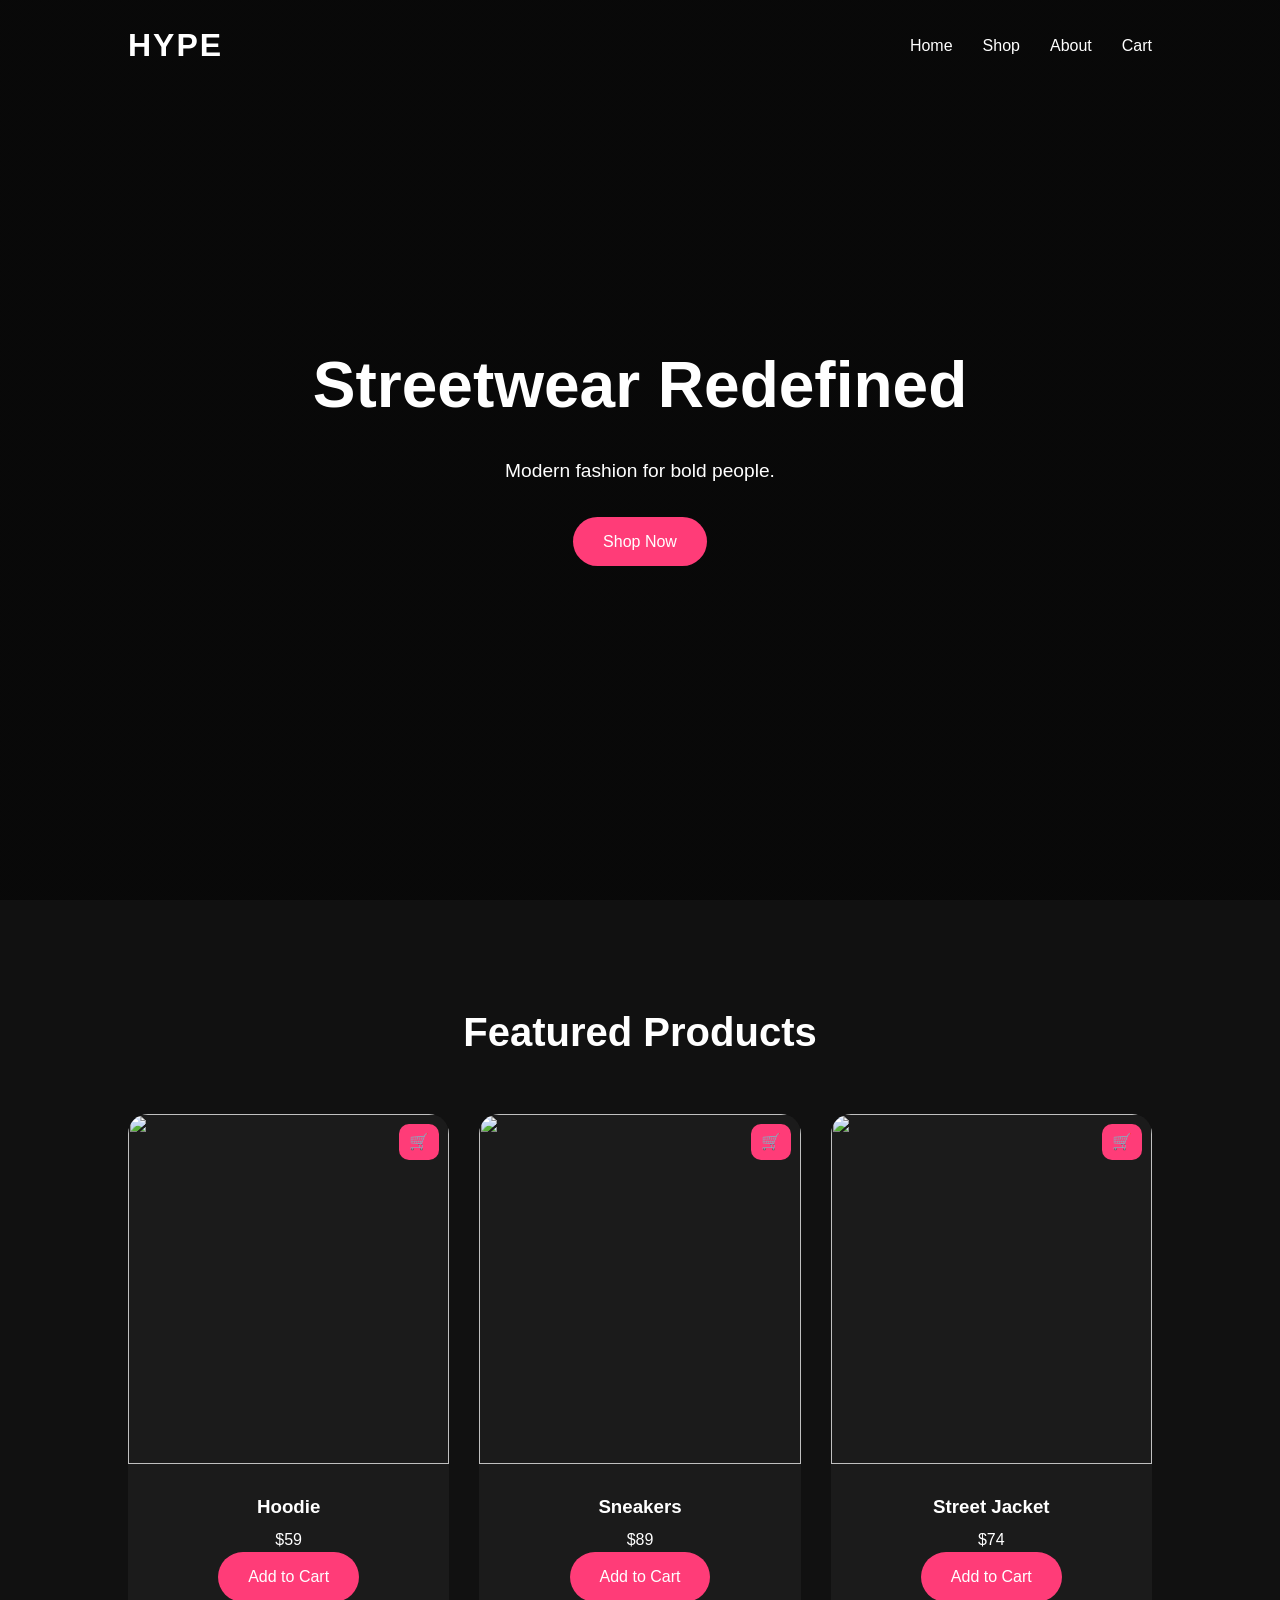
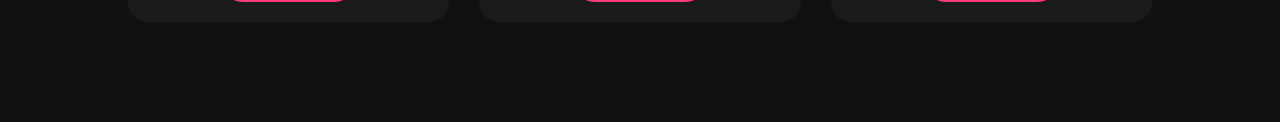
==== presonalproject/index.html @ e429f422 "add" ====
<!DOCTYPE html>
<html lang="en">
<head>
  <meta charset="UTF-8">
  <meta name="viewport" content="width=device-width, initial-scale=1.0">
  <title>HYPE Streetwear</title>
  <link rel="stylesheet" href="css/style.css">
</head>

<body>

<nav class="navbar">
  <div class="logo">HYPE</div>

  <ul class="nav-links">
    <li><a href="index.html">Home</a></li>
    <li><a href="shop.html">Shop</a></li>
    <li><a href="about.html">About</a></li>
    <li><a href="cart.html">Cart</a></li>
  </ul>
</nav>

<section class="hero">
  <div class="hero-content">
    <h1>Streetwear Redefined</h1>
    <p>Modern fashion for bold people.</p>
    <a href="shop.html" class="btn">Shop Now</a>
  </div>
</section>

<section class="products">
  <h2>Featured Products</h2>

  <div class="product-grid">

    <div class="product-card">
      <img src="https://images.unsplash.com/photo-1523398002811-999ca8dec234">
      <div class="product-info">
        <h3>Hoodie</h3>
        <p>$59</p>
        <a href="cart.html" class="btn">Add to Cart</a>
      </div>
    </div>

    <div class="product-card">
      <img src="https://images.unsplash.com/photo-1542291026-7eec264c27ff">
      <div class="product-info">
        <h3>Sneakers</h3>
        <p>$89</p>
        <a href="cart.html" class="btn">Add to Cart</a>
      </div>
    </div>

    <div class="product-card">
      <img src="https://images.unsplash.com/photo-1515886657613-9f3515b0c78f">
      <div class="product-info">
        <h3>Street Jacket</h3>
        <p>$74</p>
        <a href="cart.html" class="btn">Add to Cart</a>
      </div>
    </div>

  </div>
</section>

</body>
</html>
---- presonalproject/css/style.css ----
/* RESET */
*{
  margin: 0;
  padding: 0;
  box-sizing: border-box;
}

/* BODY */
body{
  font-family: 'Poppins', sans-serif;
  background: #111;
  color: white;
  line-height: 1.6;
}

/* NAVBAR */
.navbar{
  display: flex;
  justify-content: space-between;
  align-items: center;
  padding: 20px 10%;
  position: absolute;
  width: 100%;
  z-index: 100;
}

.logo{
  font-size: 2rem;
  font-weight: 700;
  letter-spacing: 2px;
}

.nav-links{
  display: flex;
  list-style: none;
  gap: 30px;
}

.nav-links a{
  text-decoration: none;
  color: white;
  transition: 0.3s;
}

.nav-links a:hover{
  color: #ff3c78;
}

/* HERO */
.hero{
  height: 100vh;
  background:
    linear-gradient(rgba(0,0,0,0.5), rgba(0,0,0,0.5)),
    url('https://images.unsplash.com/photo-1529139574466-a303027c1d8b?q=80&w=1400&auto=format&fit=crop');

  background-size: cover;
  background-position: center;

  display: flex;
  justify-content: center;
  align-items: center;
  text-align: center;
}

.hero-content{
  animation: fadeIn 2s ease;
}

.hero h1{
  font-size: 4rem;
  margin-bottom: 20px;
}

.hero p{
  font-size: 1.2rem;
  margin-bottom: 30px;
}

/* BUTTON (FIXED FOR LINKS) */
.btn{
  display: inline-block;
  padding: 12px 30px;
  background: #ff3c78;
  color: white;
  text-decoration: none;
  border-radius: 30px;
  transition: 0.3s;
}

.btn:hover{
  background: white;
  color: black;
}

/* PRODUCTS */
.products{
  padding: 100px 10%;
  text-align: center;
}

.products h2{
  font-size: 2.5rem;
  margin-bottom: 50px;
}

.product-grid{
  display: grid;
  grid-template-columns: repeat(auto-fit, minmax(250px,1fr));
  gap: 30px;
}

.product-card{
  background: #1b1b1b;
  border-radius: 20px;
  overflow: hidden;
  transition: 0.4s;
}

.product-card:hover{
  transform: translateY(-10px);
}

.product-card img{
  width: 100%;
  height: 350px;
  object-fit: cover;
  transition: 0.4s;
}

.product-card:hover img{
  transform: scale(1.05);
}

.product-info{
  padding: 20px;
}

/* TABLE */
.table-section{
  padding: 100px 10%;
  text-align: center;
}

table{
  width: 100%;
  border-collapse: collapse;
  background: #1b1b1b;
}

th, td{
  padding: 15px;
  border: 1px solid #333;
}

th{
  background: #ff3c78;
}

/* ABOUT */
.about{
  padding: 100px 10%;
  text-align: center;
}

/* FOOTER */
footer{
  background: black;
  text-align: center;
  padding: 20px;
}

/* ANIMATION */
@keyframes fadeIn{
  from{
    opacity: 0;
    transform: translateY(30px);
  }
  to{
    opacity: 1;
    transform: translateY(0);
  }
}

/* RESPONSIVE */
@media(max-width: 768px){
  .navbar{
    flex-direction: column;
    gap: 20px;
  }

  .hero h1{
    font-size: 2.5rem;
  }

  .nav-links{
    gap: 15px;
  }
}

.product-card p{
  margin-top: 5px;
}

.product-card{
  position: relative;
}

.product-card::after{
  content: "🛒";
  position: absolute;
  top: 10px;
  right: 10px;
  background: #ff3c78;
  padding: 5px 10px;
  border-radius: 10px;
}
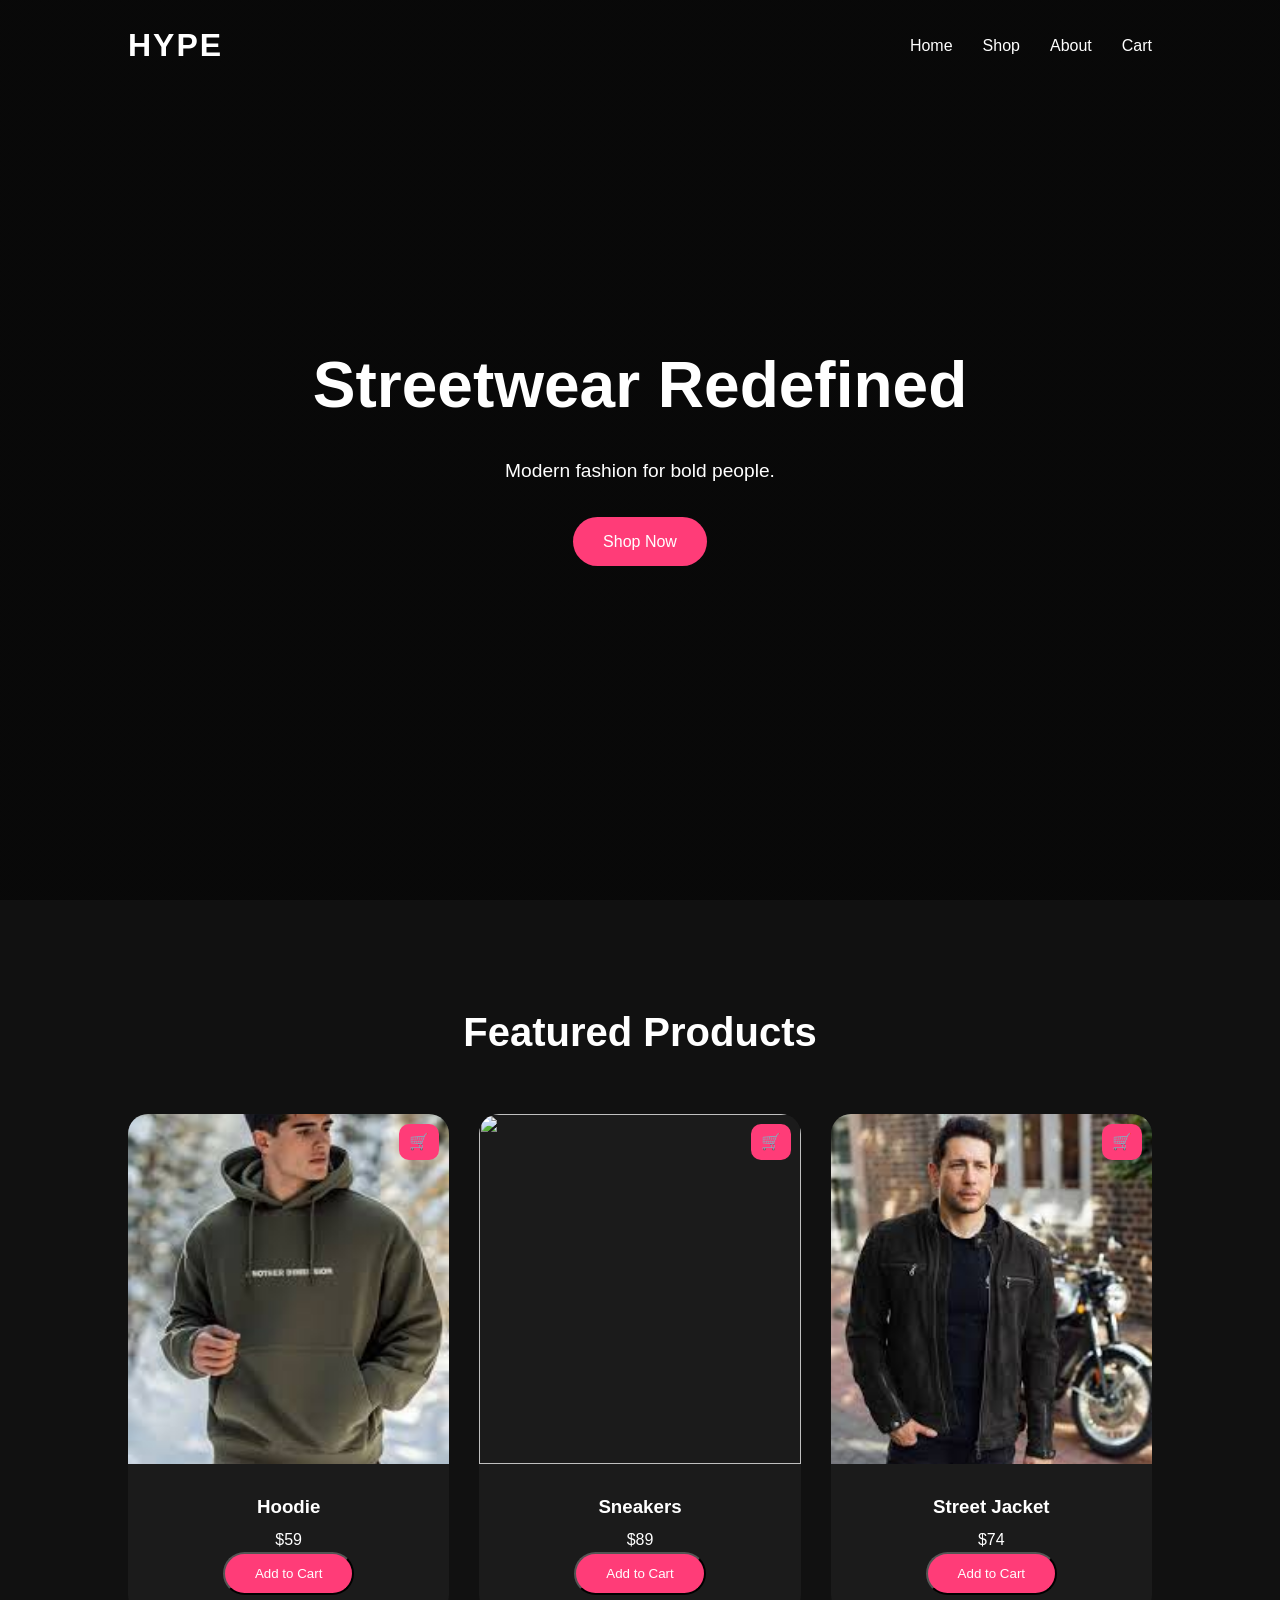
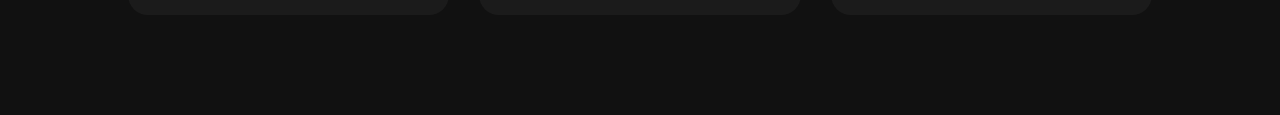
==== commit 0720dac9: "add" ====
--- a/presonalproject/index.html
+++ b/presonalproject/index.html
@@ -34,34 +34,66 @@
   <div class="product-grid">
 
     <div class="product-card">
-      <img src="https://images.unsplash.com/photo-1523398002811-999ca8dec234">
+      <img src="images/hoodie.png">
+
       <div class="product-info">
         <h3>Hoodie</h3>
         <p>$59</p>
-        <a href="cart.html" class="btn">Add to Cart</a>
+
+        <button class="btn"
+        onclick="addToCart('Hoodie', 59, 'images/hoodie.png')">
+          Add to Cart
+        </button>
       </div>
     </div>
 
     <div class="product-card">
       <img src="https://images.unsplash.com/photo-1542291026-7eec264c27ff">
+
       <div class="product-info">
         <h3>Sneakers</h3>
         <p>$89</p>
-        <a href="cart.html" class="btn">Add to Cart</a>
+
+        <button class="btn"
+        onclick="addToCart('Sneakers', 89, 'https://images.unsplash.com/photo-1542291026-7eec264c27ff')">
+          Add to Cart
+        </button>
       </div>
     </div>
 
     <div class="product-card">
-      <img src="https://images.unsplash.com/photo-1515886657613-9f3515b0c78f">
+      <img src="images/streetjacked.png">
+
       <div class="product-info">
         <h3>Street Jacket</h3>
         <p>$74</p>
-        <a href="cart.html" class="btn">Add to Cart</a>
+
+        <button class="btn"
+        onclick="addToCart('Street Jacket', 74, 'images/streetjacked.png')">
+          Add to Cart
+        </button>
       </div>
     </div>
 
   </div>
 </section>
 
+<script>
+function addToCart(name, price, image) {
+
+  let cart = JSON.parse(localStorage.getItem("cart")) || [];
+
+  cart.push({
+    name: name,
+    price: price,
+    image: image
+  });
+
+  localStorage.setItem("cart", JSON.stringify(cart));
+
+  alert(name + " added to cart!");
+}
+</script>
+
 </body>
 </html>
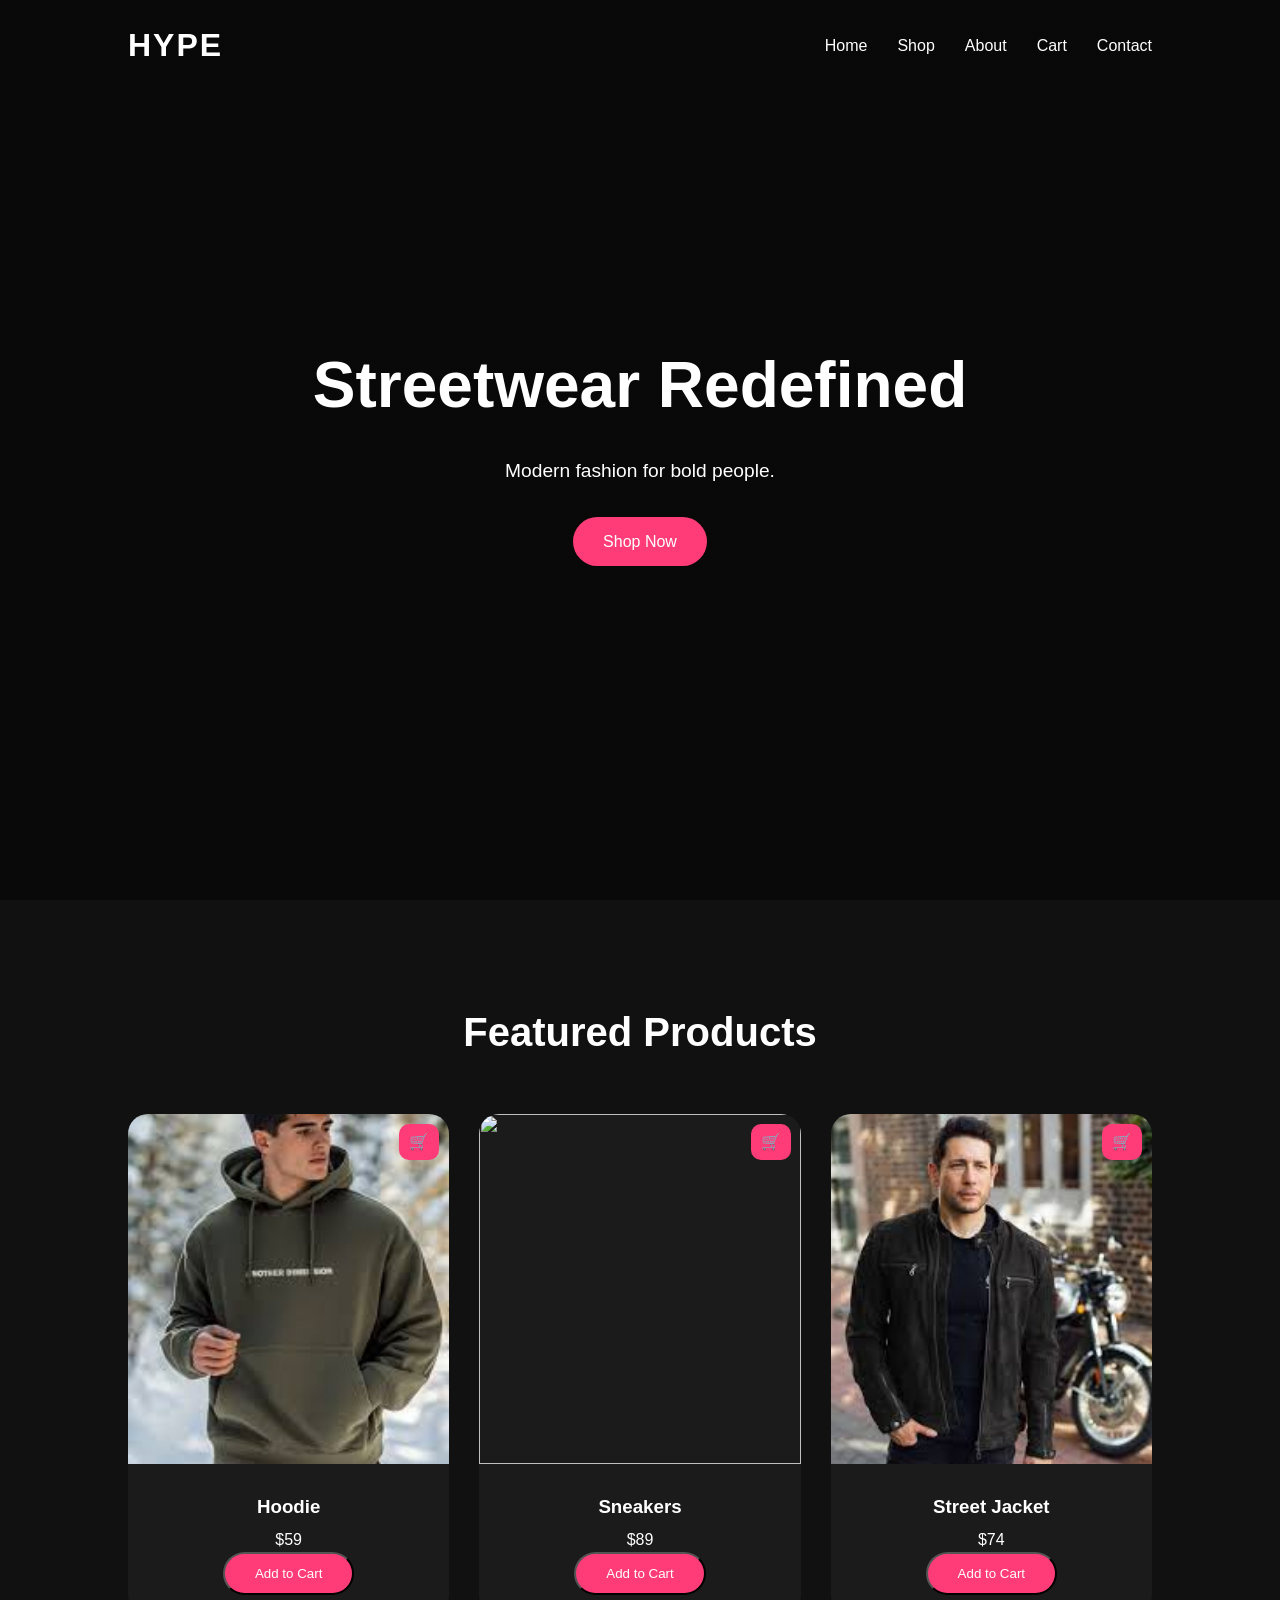
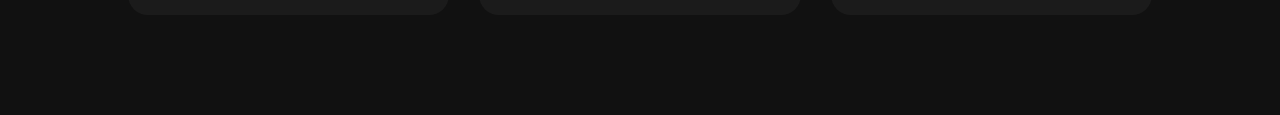
==== commit f709e425: "add" ====
--- a/presonalproject/index.html
+++ b/presonalproject/index.html
@@ -17,6 +17,7 @@
     <li><a href="shop.html">Shop</a></li>
     <li><a href="about.html">About</a></li>
     <li><a href="cart.html">Cart</a></li>
+    <li><a href="contact.html">Contact</a></li>
   </ul>
 </nav>
 
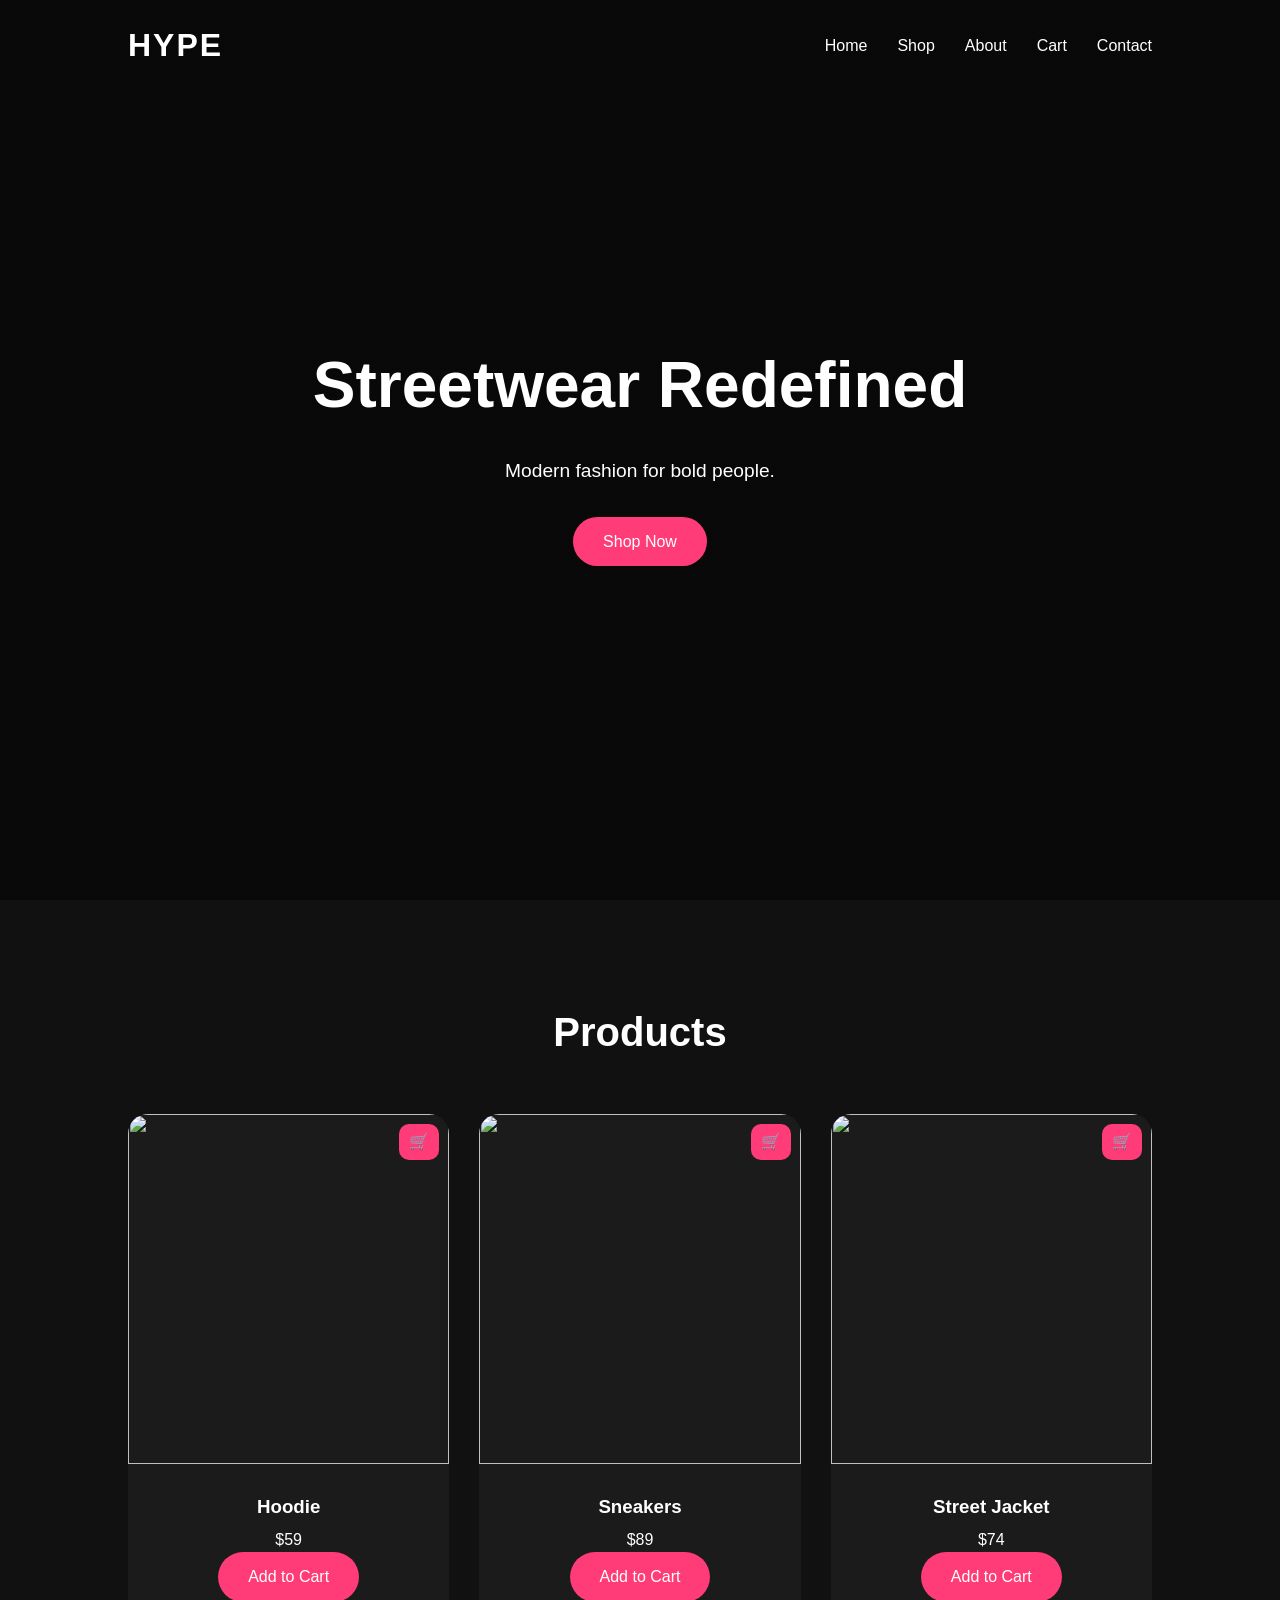
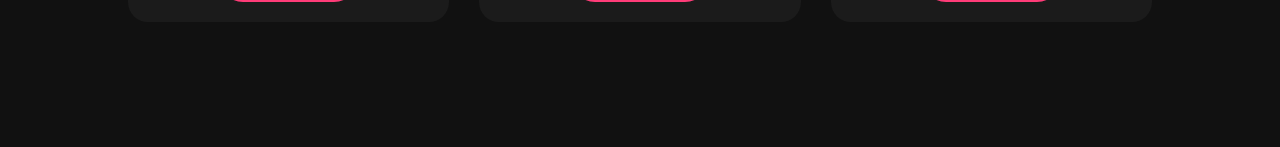
==== commit f1117648: "add" ====
--- a/presonalproject/index.html
+++ b/presonalproject/index.html
@@ -30,56 +30,107 @@
 </section>
 
 <section class="products">
-  <h2>Featured Products</h2>
+
+  <h2>Products</h2>
 
   <div class="product-grid">
 
+    <!-- HOODIE -->
+
     <div class="product-card">
-      <img src="images/hoodie.png">
+
+      <a href="#hoodie-popup">
+        <img src="https://images.unsplash.com/photo-1523398002811-999ca8dec234">
+      </a>
 
       <div class="product-info">
+
         <h3>Hoodie</h3>
+
         <p>$59</p>
 
-        <button class="btn"
-        onclick="addToCart('Hoodie', 59, 'images/hoodie.png')">
+        <a href="cart.html" class="btn">
           Add to Cart
-        </button>
+        </a>
+
       </div>
+
     </div>
 
+    <div id="hoodie-popup" class="popup">
+
+      <a href="#" class="close"></a>
+
+      <img src="https://images.unsplash.com/photo-1523398002811-999ca8dec234">
+
+    </div>
+
+    <!-- SNEAKERS -->
+
     <div class="product-card">
+
+      <a href="#sneakers-popup">
+        <img src="https://images.unsplash.com/photo-1542291026-7eec264c27ff">
+      </a>
+
+      <div class="product-info">
+
+        <h3>Sneakers</h3>
+
+        <p>$89</p>
+
+        <a href="cart.html" class="btn">
+          Add to Cart
+        </a>
+
+      </div>
+
+    </div>
+
+    <div id="sneakers-popup" class="popup">
+
+      <a href="#" class="close"></a>
+
       <img src="https://images.unsplash.com/photo-1542291026-7eec264c27ff">
 
-      <div class="product-info">
-        <h3>Sneakers</h3>
-        <p>$89</p>
-
-        <button class="btn"
-        onclick="addToCart('Sneakers', 89, 'https://images.unsplash.com/photo-1542291026-7eec264c27ff')">
-          Add to Cart
-        </button>
-      </div>
     </div>
 
+    <!-- JACKET -->
+
     <div class="product-card">
-      <img src="images/streetjacked.png">
+
+      <a href="#jacket-popup">
+        <img src="https://images.unsplash.com/photo-1515886657613-9f3515b0c78f">
+      </a>
 
       <div class="product-info">
+
         <h3>Street Jacket</h3>
+
         <p>$74</p>
 
-        <button class="btn"
-        onclick="addToCart('Street Jacket', 74, 'images/streetjacked.png')">
+        <a href="cart.html" class="btn">
           Add to Cart
-        </button>
+        </a>
+
       </div>
+
+    </div>
+
+    <div id="jacket-popup" class="popup">
+
+      <a href="#" class="close"></a>
+
+      <img src="https://images.unsplash.com/photo-1515886657613-9f3515b0c78f">
+
     </div>
 
   </div>
+
 </section>
 
 <script>
+
 function addToCart(name, price, image) {
 
   let cart = JSON.parse(localStorage.getItem("cart")) || [];
@@ -94,7 +145,14 @@
 
   alert(name + " added to cart!");
 }
+
 </script>
+
+<div class="image-popup" id="popup">
+
+  <img id="popup-img">
+
+</div>
 
 </body>
 </html>
--- a/presonalproject/css/style.css
+++ b/presonalproject/css/style.css
@@ -213,4 +213,64 @@
   background: #ff3c78;
   padding: 5px 10px;
   border-radius: 10px;
+}
+
+/* IMAGE POPUP */
+
+.popup{
+  position: fixed;
+
+  top: 0;
+  left: 0;
+
+  width: 100%;
+  height: 100%;
+
+  background: rgba(0,0,0,0.85);
+
+  display: none;
+
+  justify-content: center;
+  align-items: center;
+
+  z-index: 9999;
+}
+
+.popup:target{
+  display: flex;
+}
+
+.popup img{
+  max-width: 80%;
+  max-height: 80%;
+
+  border-radius: 20px;
+
+  animation: zoom 0.3s ease;
+}
+
+.close{
+  position: absolute;
+
+  width: 100%;
+  height: 100%;
+
+  top: 0;
+  left: 0;
+}
+
+.product-card img{
+  cursor: pointer;
+}
+
+@keyframes zoom{
+  from{
+    transform: scale(0.7);
+    opacity: 0;
+  }
+
+  to{
+    transform: scale(1);
+    opacity: 1;
+  }
 }
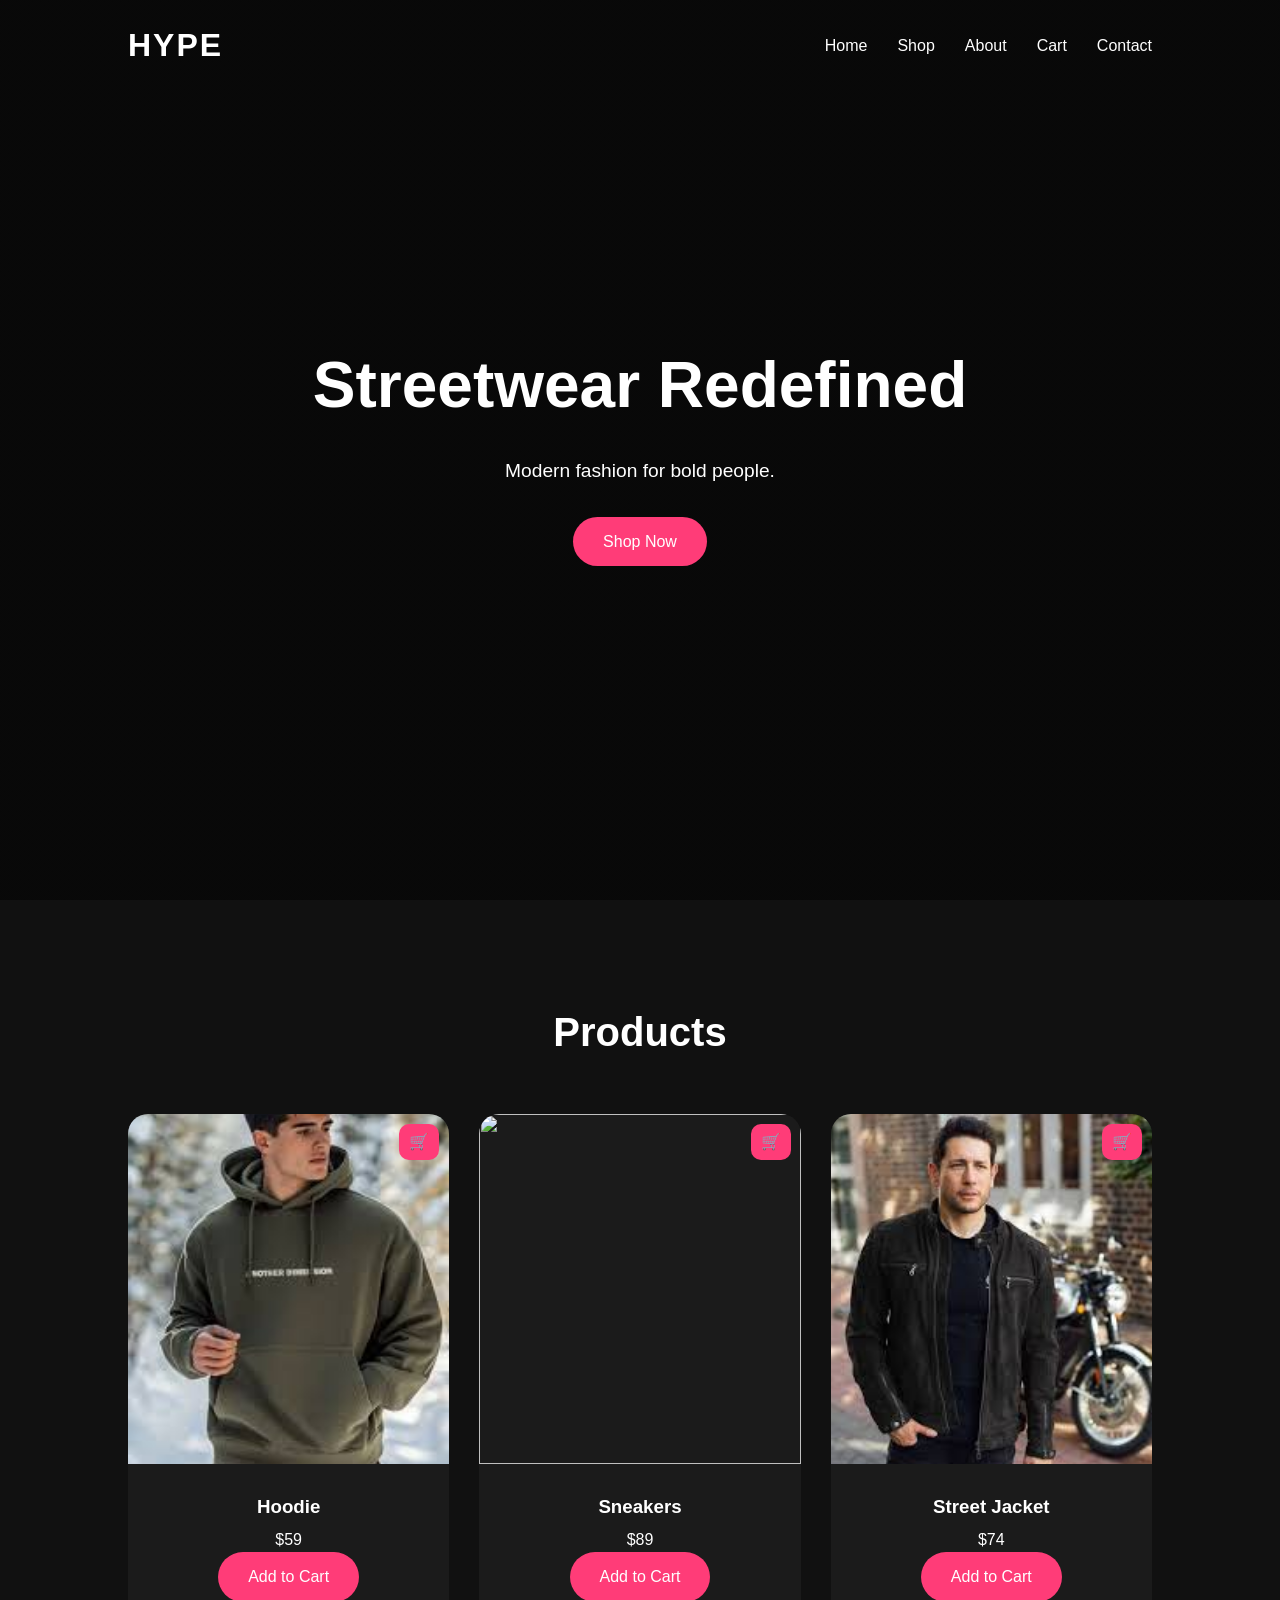
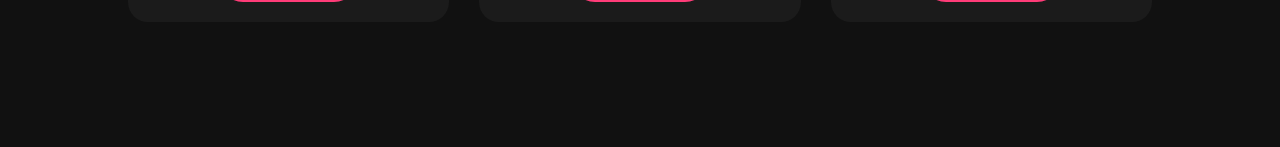
==== commit ddf1585e: "add" ====
--- a/presonalproject/index.html
+++ b/presonalproject/index.html
@@ -40,7 +40,7 @@
     <div class="product-card">
 
       <a href="#hoodie-popup">
-        <img src="https://images.unsplash.com/photo-1523398002811-999ca8dec234">
+        <img src="images/hoodie.png">
       </a>
 
       <div class="product-info">
@@ -61,7 +61,7 @@
 
       <a href="#" class="close"></a>
 
-      <img src="https://images.unsplash.com/photo-1523398002811-999ca8dec234">
+      <img src="images/hoodie.png">
 
     </div>
 
@@ -100,7 +100,7 @@
     <div class="product-card">
 
       <a href="#jacket-popup">
-        <img src="https://images.unsplash.com/photo-1515886657613-9f3515b0c78f">
+        <img src="images/streetjacked.png">
       </a>
 
       <div class="product-info">
@@ -121,7 +121,7 @@
 
       <a href="#" class="close"></a>
 
-      <img src="https://images.unsplash.com/photo-1515886657613-9f3515b0c78f">
+      <img src="images/streetjacked.png">
 
     </div>
 
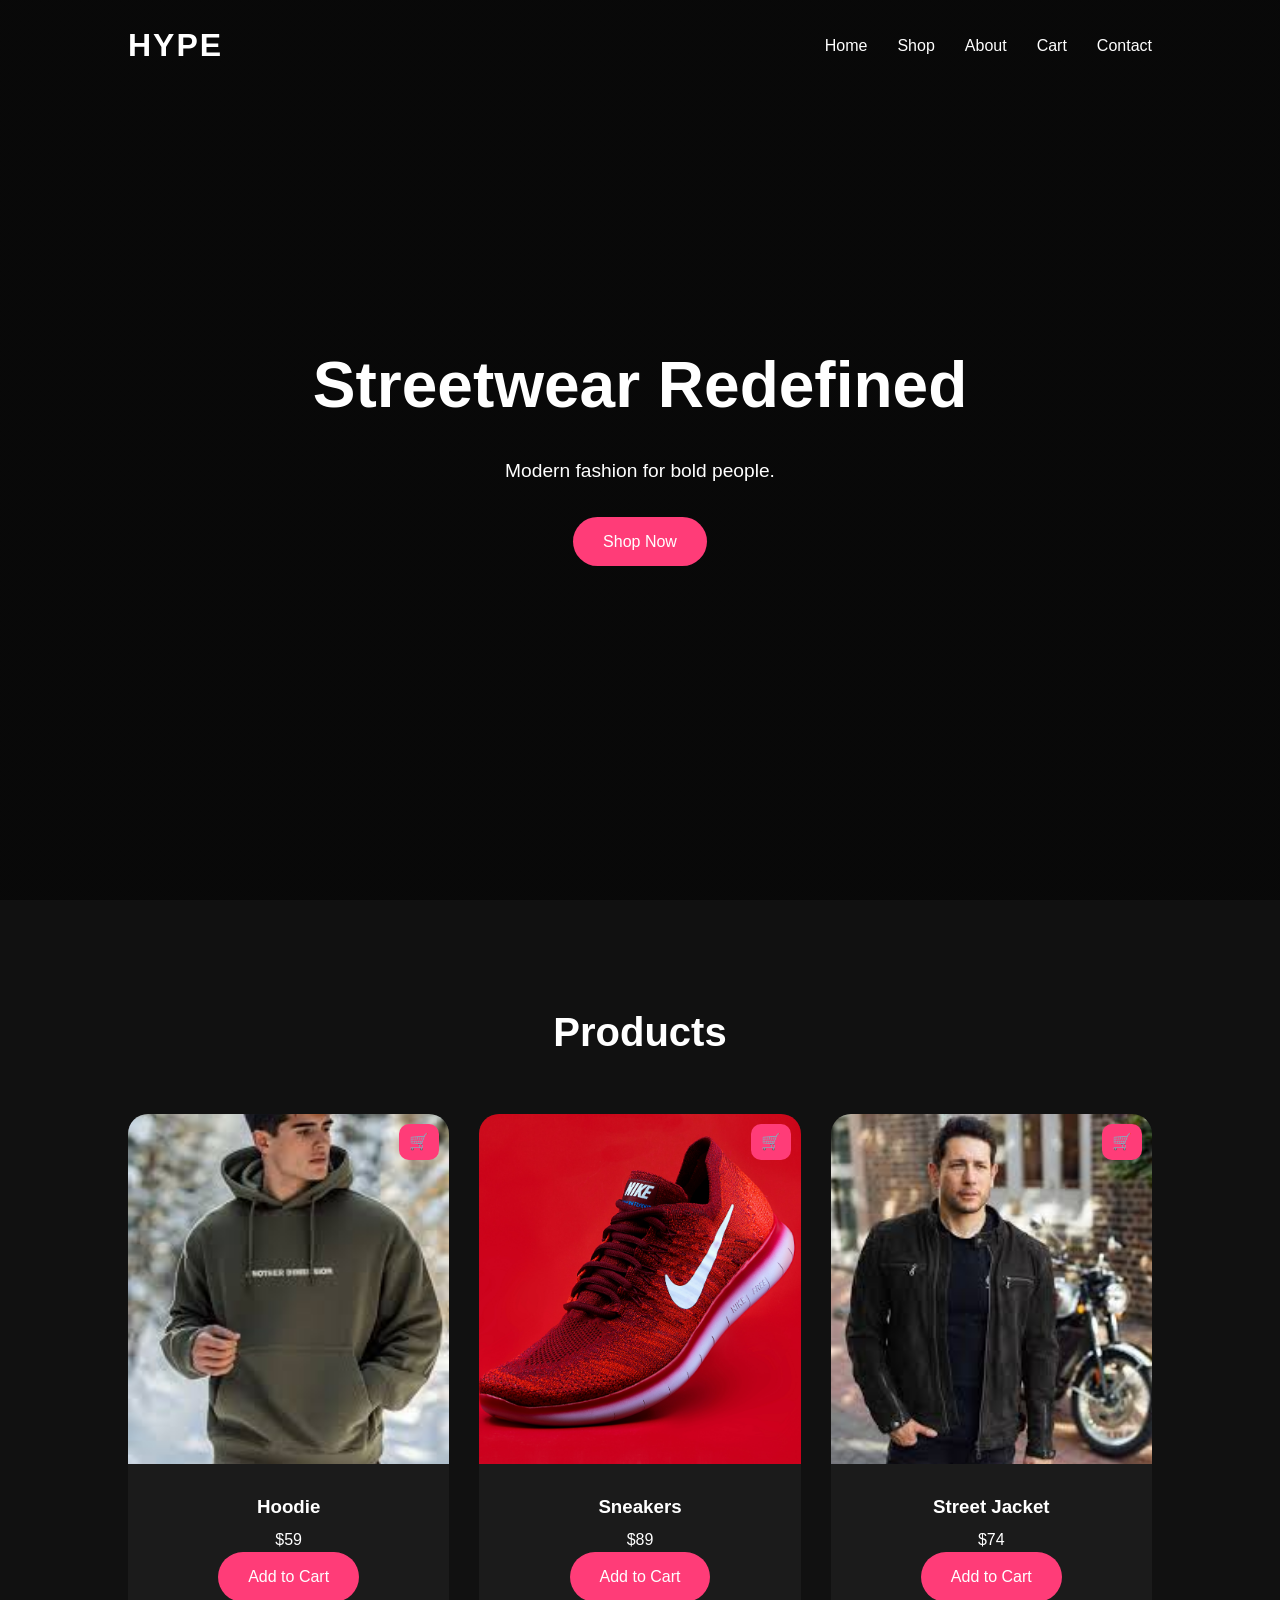
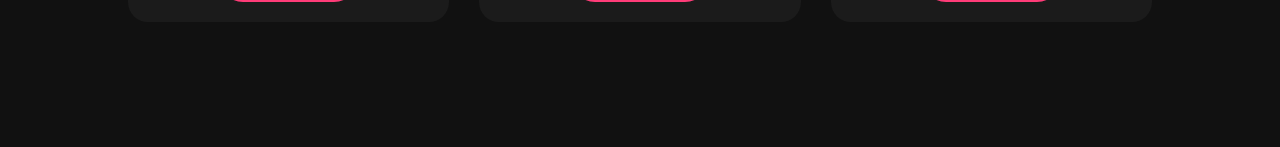
==== commit a6b3097a: "add" ====
--- a/presonalproject/index.html
+++ b/presonalproject/index.html
@@ -70,7 +70,7 @@
     <div class="product-card">
 
       <a href="#sneakers-popup">
-        <img src="https://images.unsplash.com/photo-1542291026-7eec264c27ff">
+        <img src="images/sneakres.png">
       </a>
 
       <div class="product-info">
@@ -91,7 +91,7 @@
 
       <a href="#" class="close"></a>
 
-      <img src="https://images.unsplash.com/photo-1542291026-7eec264c27ff">
+      <img src="images/sneakres.png">
 
     </div>
 
@@ -129,24 +129,6 @@
 
 </section>
 
-<script>
-
-function addToCart(name, price, image) {
-
-  let cart = JSON.parse(localStorage.getItem("cart")) || [];
-
-  cart.push({
-    name: name,
-    price: price,
-    image: image
-  });
-
-  localStorage.setItem("cart", JSON.stringify(cart));
-
-  alert(name + " added to cart!");
-}
-
-</script>
 
 <div class="image-popup" id="popup">
 
--- a/presonalproject/css/style.css
+++ b/presonalproject/css/style.css
@@ -241,8 +241,8 @@
 }
 
 .popup img{
-  max-width: 80%;
-  max-height: 80%;
+  max-width: 800px;
+  max-height: 800px;
 
   border-radius: 20px;
 
